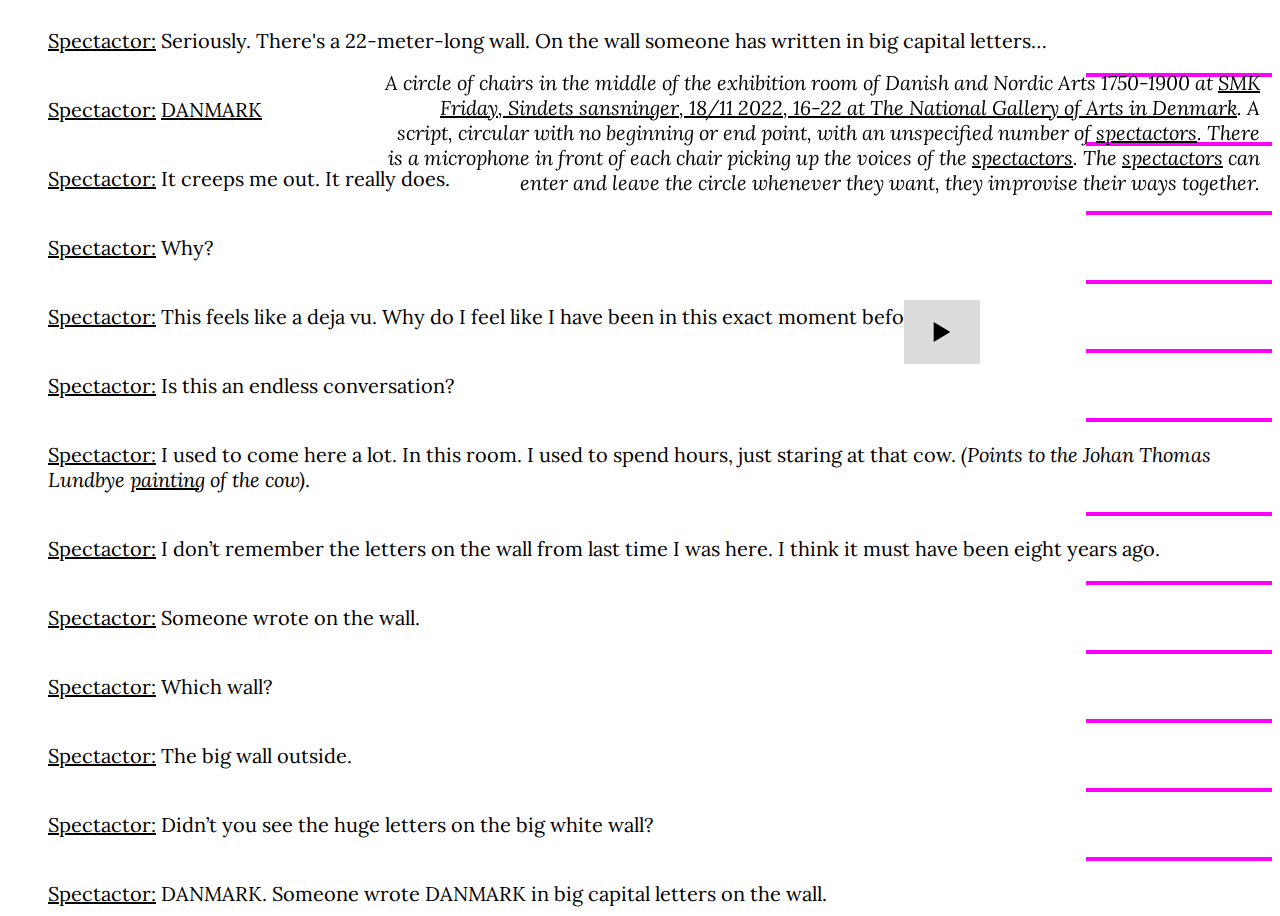
==== events/2022-11-18-sick-of-nationalism.html @ e53e39a7 "Update 2022-11-18-sick-of-nationalism.html" ====
<!DOCTYPE html>
<html>
   	<head> 
      	<title>theatrebuilding | Sick of Nationalism</title>
		
          <link rel="stylesheet" href="/event-style.css">
        <meta name="google" content="notranslate" />
		

		<style>
		@import url('https://fonts.googleapis.com/css2?family=Inknut+Antiqua&family=Lora&display=swap');
bread {
  min-height: 100vh;
  overflow: scroll;
  font-family: 'Lora', serif;
  font-size: 20px;
  

  }
		
		  /* unvisited link */
a:link {
  color: black;
}

/* visited link */
a:visited {
  color: black;
}

/* mouse over link */
a:hover {
  color: brown;
}

/* selected link */
a:active {
  color: black;
  
}
.vericaltext{
 			position:fixed; text-align: right; left: 30%; right:20px; top:50px; font-style: italic;
	}

				

			div.block {

   border: none;
 
  max-height: 100vh;
  overflow-y: auto;
}
div.block::-webkit-scrollbar {
    display: none;
}
ul {
  list-style-type: none;
}
			
#player-container #play-pause {
  cursor: pointer;
  text-indent: -999999px;
  height:40px;
  width: 40px;
  padding: 12px 18px;
  z-index: 2;
    background-image: url([data-uri]);
    background-repeat: no-repeat!important;
    background-position: center;
    background-size: 16px;
  background-repeat:no-repeat;
  background-position:center;
  background-size:20px;
  background-color: gainsboro;
}
.play {
  background-image: url([data-uri]);
}
.pause {
   background-image: url([data-uri])!important;
}
			
	</style>
		
		
   	</head>
	<body>
        <div id="wrapper" class="flex-center">
	
<div style="position:fixed; right:300px; top:300px">
	
<script>
var track = document.getElementById('track');

var controlBtn = document.getElementById('play-pause');

function playPause() {
    if (track.paused) {
        track.play();
        //controlBtn.textContent = "Pause";
        controlBtn.className = "pause";
    } else { 
        track.pause();
         //controlBtn.textContent = "Play";
        controlBtn.className = "play";
    }
}

controlBtn.addEventListener("click", playPause);
track.addEventListener("ended", function() {
  controlBtn.className = "play";
});

	</script>	


	
<audio id="track">
  <source src="https://naarduikkeerher.dk/sick-of-nationalism.mp3" type="audio/mpeg" />
</audio>

<div id="player-container">
  <div id="play-pause" class="play">Play</div>
</div>	


</div>
		
<p class="vericaltext">
		A circle of chairs in the middle of the exhibition room of Danish and Nordic Arts 1750-1900 at <a href="https://www.smk.dk/event/smk-fridays-sindets-sansninger/" target="_blank">SMK Friday, Sindets sansninger,  18/11 2022, 16-22 at The National Gallery of Arts in Denmark</a>. A script, circular with no beginning or end point, with an unspecified number of <a href="https://en.wiktionary.org/wiki/spect-actor" target="_blank">spectactors</a>. There is a microphone in front of each chair picking up the voices of the <a href="https://en.wiktionary.org/wiki/spect-actor" target="_blank">spectactors</a>. The <a href="https://en.wiktionary.org/wiki/spect-actor" target="_blank">spectactors</a> can enter and leave the circle whenever they want, they improvise their ways together.
		</p>

		<script>
		document.addEventListener( "DOMContentLoaded", function() {
  // it's a div, that holds your news
  // it holds ul with news in li elements
  var div = document.getElementById( "container" );
  div.addEventListener( "scroll", function() {
    var max_scroll = this.scrollHeight - this.clientHeight;
    var current_scroll = this.scrollTop;
    var bottom = 100;
    if ( current_scroll + bottom >= max_scroll ) {
      var ul = document.getElementsByTagName( "ul" )[ 0 ];
      var current = parseInt( ul.dataset.current, 10 );
      var li = document.getElementsByTagName( "li" )[ current ];
      var new_li = li.cloneNode( true );
      ul.appendChild( new_li );
      ul.dataset.current = current + 1;
    }
  } );
} );		
		</script>
		
<div class="block" id="container">
  <ul data-current="0">
	
         <li><p class="bread"> <a href=https://en.wiktionary.org/wiki/spect-actor target=”_blank”>Spectactor<span>&#58;</span></a> Seriously. There's a 22-meter-long wall. On the wall someone has written in big capital letters… <hr width="15%" size="4" align="right" color="fuchsia">
</p></li><li><p class=”bread”> <a href=https://en.wiktionary.org/wiki/spect-actor target=”_blank”>Spectactor<span>&#58;</span></a> <a href="https://open.smk.dk/artwork/image/KMS8813?q=danmark%20jens%20haaning&page=0">DANMARK</a> <hr width="15%" size="4" align="right" color="fuchsia">
</p></li><li><p class=”bread”> <a href=https://en.wiktionary.org/wiki/spect-actor target=”_blank”>Spectactor<span>&#58;</span></a> It creeps me out. It really does. <hr width="15%" size="4" align="right" color="fuchsia">
</p></li><li><p class=”bread”> <a href=https://en.wiktionary.org/wiki/spect-actor target=”_blank”>Spectactor<span>&#58;</span></a> Why? <hr width="15%" size="4" align="right" color="fuchsia">
</p></li><li><p class=”bread”> <a href=https://en.wiktionary.org/wiki/spect-actor target=”_blank”>Spectactor<span>&#58;</span></a> This feels like a deja vu. Why do I feel like I have been in this exact moment before? <hr width="15%" size="4" align="right" color="fuchsia">
</p></li><li><p class=”bread”> <a href=https://en.wiktionary.org/wiki/spect-actor target=”_blank”>Spectactor<span>&#58;</span></a> Is this an endless conversation? <hr width="15%" size="4" align="right" color="fuchsia">
</p></li><li><p class=”bread”> <a href=https://en.wiktionary.org/wiki/spect-actor target=”_blank”>Spectactor<span>&#58;</span></a> I used to come here a lot. In this room. I used to spend hours, just staring at that cow. <em>(Points to the Johan Thomas Lundbye <a href=https://open.smk.dk/artwork/image/KMS1644?q=et%20boelsted%20ved%20lodskov&page=0 target=”_blank”>painting</a> of the cow)</em>. <hr width="15%" size="4" align="right" color="fuchsia">
</p></li><li><p class=”bread”> <a href=https://en.wiktionary.org/wiki/spect-actor target=”_blank”>Spectactor<span>&#58;</span></a> I don’t remember the letters on the wall from last time I was here. I think it must have been eight years ago. <hr width="15%" size="4" align="right" color="fuchsia">
</p></li><li><p class=”bread”> <a href=https://en.wiktionary.org/wiki/spect-actor target=”_blank”>Spectactor<span>&#58;</span></a> Someone wrote on the wall. <hr width="15%" size="4" align="right" color="fuchsia">
</p></li><li><p class=”bread”> <a href=https://en.wiktionary.org/wiki/spect-actor target=”_blank”>Spectactor<span>&#58;</span></a> Which wall? <hr width="15%" size="4" align="right" color="fuchsia">
</p></li><li><p class=”bread”> <a href=https://en.wiktionary.org/wiki/spect-actor target=”_blank”>Spectactor<span>&#58;</span></a> The big wall outside. <hr width="15%" size="4" align="right" color="fuchsia">
</p></li><li><p class=”bread”> <a href=https://en.wiktionary.org/wiki/spect-actor target=”_blank”>Spectactor<span>&#58;</span></a> Didn’t you see the huge letters on the big white wall? <hr width="15%" size="4" align="right" color="fuchsia">
</p></li><li><p class=”bread”> <a href=https://en.wiktionary.org/wiki/spect-actor target=”_blank”>Spectactor<span>&#58;</span></a> DANMARK. Someone wrote DANMARK in big capital letters on the wall. <hr width="15%" size="4" align="right" color="fuchsia">
</p></li><li><p class=”bread”> <a href=https://en.wiktionary.org/wiki/spect-actor target=”_blank”>Spectactor<span>&#58;</span></a> Vandals. <hr width="15%" size="4" align="right" color="fuchsia">
</p></li><li><p class=”bread”> <a href=https://en.wiktionary.org/wiki/spect-actor target=”_blank”>Spectactor<span>&#58;</span></a> It makes me sick. <hr width="15%" size="4" align="right" color="fuchsia">
</p></li><li><p class=”bread”> <a href=https://en.wiktionary.org/wiki/spect-actor target=”_blank”>Spectactor<span>&#58;</span></a> What makes you sick? <hr width="15%" size="4" align="right" color="fuchsia">
</p></li><li><p class=”bread”> <a href=https://en.wiktionary.org/wiki/spect-actor target=”_blank”>Spectactor<span>&#58;</span></a> <em>(Points at a <a href=https://open.smk.dk/artwork/image/KMS5032?q=den%20danske%20landsoldat%20efter%20sejren&page=0 target=”_blank”>human sized plaster statue</a>)</em> I don’t remember that statue from last time I was here. <hr width="15%" size="4" align="right" color="fuchsia">
</p></li><li><p class=”bread”> <a href=https://en.wiktionary.org/wiki/spect-actor target=”_blank”>Spectactor<span>&#58;</span></a> It’s a soldier. But he has the face of the painter, Johan Thomas Lundbye. The person who painted that cow over there <em>(Points to the Johan Thomas Lundbye painting of the cow)</em>. <hr width="15%" size="4" align="right" color="fuchsia">
</p></li><li><p class=”bread”> <a href=https://en.wiktionary.org/wiki/spect-actor target=”_blank”>Spectactor<span>&#58;</span></a> Why does the soldier have the face of a painter? <hr width="15%" size="4" align="right" color="fuchsia">
</p></li><li><p class=”bread”> <a href=https://en.wiktionary.org/wiki/spect-actor target=”_blank”>Spectactor<span>&#58;</span></a> The painter died in the war. <hr width="15%" size="4" align="right" color="fuchsia">
</p></li><li><p class=”bread”> <a href=https://en.wiktionary.org/wiki/spect-actor target=”_blank”>Spectactor<span>&#58;</span></a> Always the artists. How sad. <hr width="15%" size="4" align="right" color="fuchsia">
</p></li><li><p class=”bread”> <a href=https://en.wiktionary.org/wiki/spect-actor target=”_blank”>Spectactor<span>&#58;</span></a> He looks haunted. <hr width="15%" size="4" align="right" color="fuchsia">
</p></li><li><p class=”bread”> <a href=https://en.wiktionary.org/wiki/spect-actor target=”_blank”>Spectactor<span>&#58;</span></a> Does it have anything to do with the hollowness, that you sense through his open mouth? <hr width="15%" size="4" align="right" color="fuchsia">
</p></li><li><p class=”bread”> <a href=https://en.wiktionary.org/wiki/spect-actor target=”_blank”>Spectactor<span>&#58;</span></a> Or the whiteness of the plaster? <hr width="15%" size="4" align="right" color="fuchsia">
</p></li><li><p class=”bread”> <a href=https://en.wiktionary.org/wiki/spect-actor target=”_blank”>Spectactor<span>&#58;</span></a> He volunteered to defend Denmark against Germany. <hr width="15%" size="4" align="right" color="fuchsia">
</p></li><li><p class=”bread”> <a href=https://en.wiktionary.org/wiki/spect-actor target=”_blank”>Spectactor<span>&#58;</span></a> He lived as a painter but died as a soldier. <hr width="15%" size="4" align="right" color="fuchsia">
</p></li><li><p class=”bread”> <a href=https://en.wiktionary.org/wiki/spect-actor target=”_blank”>Spectactor<span>&#58;</span></a> Oh, what a brave patriot he was. <hr width="15%" size="4" align="right" color="fuchsia">
</p></li><li><p class=”bread”> <a href=https://en.wiktionary.org/wiki/spect-actor target=”_blank”>Spectactor<span>&#58;</span></a> I just love these paintings in here so much. They have such a tenderness to them. <hr width="15%" size="4" align="right" color="lime">
</p></li><li><p class=”bread”> <a href=https://en.wiktionary.org/wiki/spect-actor target=”_blank”>Spectactor<span>&#58;</span></a> I feel so home in them. <hr width="15%" size="4" align="right" color="lime">
</p></li><li><p class=”bread”> <a href=https://en.wiktionary.org/wiki/spect-actor target=”_blank”>Spectactor<span>&#58;</span></a> I don’t. <hr width="15%" size="4" align="right" color="lime">
</p></li><li><p class=”bread”> <a href=https://en.wiktionary.org/wiki/spect-actor target=”_blank”>Spectactor<span>&#58;</span></a> What gaze am I adopting in here? <hr width="15%" size="4" align="right" color="lime">
</p></li><li><p class=”bread”> <a href=https://en.wiktionary.org/wiki/spect-actor target=”_blank”>Spectactor<span>&#58;</span></a> When humans die, our jaw tend to drop. It's because the body is trying to conserve energy. <hr width="15%" size="4" align="right" color="lime">
</p></li><li><p class=”bread”> <a href=https://en.wiktionary.org/wiki/spect-actor target=”_blank”>Spectactor<span>&#58;</span></a> That's not true. It's most likely because of lack of brain activity. It means vital functions have shut down. <hr width="15%" size="4" align="right" color="lime">
</p></li><li><p class=”bread”> <a href=https://en.wiktionary.org/wiki/spect-actor target=”_blank”>Spectactor<span>&#58;</span></a> I’m sorry, but this conversation makes me a little bit anxious. <hr width="15%" size="4" align="right" color="lime">
</p></li><li><p class=”bread”> <a href=https://en.wiktionary.org/wiki/spect-actor target=”_blank”>Spectactor<span>&#58;</span></a> Do you suffer from anxiety? <hr width="15%" size="4" align="right" color="lime">
</p></li><li><p class=”bread”> <a href=https://en.wiktionary.org/wiki/spect-actor target=”_blank”>Spectactor<span>&#58;</span></a> <em>(Points at the soldier)</em> Why is he holding a branch over his head? <hr width="15%" size="4" align="right" color="lime">
</p></li><li><p class=”bread”> <a href=https://en.wiktionary.org/wiki/spect-actor target=”_blank”>Spectactor<span>&#58;</span></a> Olives? Does he hold peace above his bodily existence? <hr width="15%" size="4" align="right" color="lime">
</p></li><li><p class=”bread”> <a href=https://en.wiktionary.org/wiki/spect-actor target=”_blank”>Spectactor<span>&#58;</span></a> Those are beech leaves. A symbol of his love for the Danish landscapes. <hr width="15%" size="4" align="right" color="lime">
</p></li><li><p class=”bread”> <a href=https://en.wiktionary.org/wiki/spect-actor target=”_blank”>Spectactor<span>&#58;</span></a> Why do I feel like we are just repeating the same conversation over and over? <hr width="15%" size="4" align="right" color="lime">
</p></li><li><p class=”bread”> <a href=https://en.wiktionary.org/wiki/spect-actor target=”_blank”>Spectactor<span>&#58;</span></a> A circular dramaturgy. <hr width="15%" size="4" align="right" color="lime"> 
</p></li><li><p class=”bread”> <a href=https://en.wiktionary.org/wiki/spect-actor target=”_blank”>Spectactor<span>&#58;</span></a> No catharsis. <hr width="15%" size="4" align="right" color="lime">
</p></li><li><p class=”bread”> <a href=https://en.wiktionary.org/wiki/spect-actor target=”_blank”>Spectactor<span>&#58;</span></a> What is catharsis? <hr width="15%" size="4" align="right" color="lime">
</p></li><li><p class=”bread”> <a href=https://en.wiktionary.org/wiki/spect-actor target=”_blank”>Spectactor<span>&#58;</span></a> The theatrical relief of a conflict. <hr width="15%" size="4" align="right" color="lime">
</p></li><li><p class=”bread”> <a href=https://en.wiktionary.org/wiki/spect-actor target=”_blank”>Spectactor<span>&#58;</span></a> I suffer from patriotism. <hr width="15%" size="4" align="right" color="lime">
</p></li><li><p class=”bread”> <a href=https://en.wiktionary.org/wiki/spect-actor target=”_blank”>Spectactor<span>&#58;</span></a> I benefit from patriotism. <hr width="15%" size="4" align="right" color="lime">
</p></li><li><p class=”bread”> <a href=https://en.wiktionary.org/wiki/spect-actor target=”_blank”>Spectactor<span>&#58;</span></a> In what ways? <hr width="15%" size="4" align="right" color="lime">
</p></li><li><p class=”bread”> <a href=https://en.wiktionary.org/wiki/spect-actor target=”_blank”>Spectactor<span>&#58;</span></a> Why do I feel like a character in a story we have all heard before? <hr width="15%" size="4" align="right" color="lime">
</p></li><li><p class=”bread”> <a href=https://en.wiktionary.org/wiki/spect-actor target=”_blank”>Spectactor<span>&#58;</span></a> Who wrote this story? <hr width="15%" size="4" align="right" color="lime">
</p></li><li><p class=”bread”> <a href=https://en.wiktionary.org/wiki/spect-actor target=”_blank”>Spectactor<span>&#58;</span></a> Who wrote that thing on the wall outside? Who wrote DANMARK? <em>(Looks around at the others.)</em> Was it any of you? <hr width="15%" size="4" align="right" color="lime">
</p></li><li><p class=”bread”> <a href=https://en.wiktionary.org/wiki/spect-actor target=”_blank”>Spectactor<span>&#58;</span></a> Sick of patriotism. <hr width="15%" size="4" align="right" color="lime">
</p></li><li><p class=”bread”> <a href=https://en.wiktionary.org/wiki/spect-actor target=”_blank”>Spectactor<span>&#58;</span></a> Sick of nationalism. <hr width="15%" size="4" align="right" color="lime">
</p></li><li><p class=”bread”> <a href=https://en.wiktionary.org/wiki/spect-actor target=”_blank”>Spectactor<span>&#58;</span></a> <em>(Looks at the soldier with the face of Johan Thomas Lundbye)</em>. Why did he choose weapons over painting? <hr width="15%" size="4" align="right" color="lime">
</p></li><li><p class=”bread”> <a href=https://en.wiktionary.org/wiki/spect-actor target=”_blank”>Spectactor<span>&#58;</span></a> I guess he felt he had to do something. <hr width="15%" size="4" align="right" color="lime">
</p></li><li><p class=”bread”> <a href=https://en.wiktionary.org/wiki/spect-actor target=”_blank”>Spectactor<span>&#58;</span></a> Something real. <hr width="15%" size="4" align="right" color="lime">
</p></li><li><p class=”bread”> <a href=https://en.wiktionary.org/wiki/spect-actor target=”_blank”>Spectactor<span>&#58;</span></a> Denmark was very dear to him. You can see that clearly in his paintings. Look with what tenderness he painted his dear landscape. <em>(Points to the Johan Thomas Lundbye <a href=https://open.smk.dk/artwork/image/KMS1644?q=et%20boelsted%20ved%20lodskov&page=0 target=”_blank”>painting</a> of the cow)</em>.  <hr width="15%" size="4" align="right" color="lime">
</p></li><li><p class=”bread”> <a href=https://en.wiktionary.org/wiki/spect-actor target=”_blank”>Spectactor<span>&#58;</span></a> It's not "his" landscape. The landscape doesn't belong to anyone. <hr width="15%" size="4" align="right" color="lime">
</p></li><li><p class=”bread”> <a href=https://en.wiktionary.org/wiki/spect-actor target=”_blank”>Spectactor<span>&#58;</span></a> The cow looks kind of depressed if you ask me. <hr width="15%" size="4" align="right" color="orange">
</p></li><li><p class=”bread”> <a href=https://en.wiktionary.org/wiki/spect-actor target=”_blank”>Spectactor<span>&#58;</span></a> The cow looks tokenized. <hr width="15%" size="4" align="right" color="orange">
</p></li><li><p class=”bread”> <a href=https://en.wiktionary.org/wiki/spect-actor target=”_blank”>Spectactor<span>&#58;</span></a> Don’t you think you’re projecting a bit? <hr width="15%" size="4" align="right" color="orange">
</p></li><li><p class=”bread”> <a href=https://en.wiktionary.org/wiki/spect-actor target=”_blank”>Spectactor<span>&#58;</span></a> I'm sure the cow wouldn't have agreed to become the front person of a nationalistic agenda if it had been able to speak for itself. <hr width="15%" size="4" align="right" color="orange">
</p></li><li><p class=”bread”> <a href=https://en.wiktionary.org/wiki/spect-actor target=”_blank”>Spectactor<span>&#58;</span></a> I'm sure the cow loved Denmark as much as Johan Thomas Lundbye did. <hr width="15%" size="4" align="right" color="orange">
</p></li><li><p class=”bread”> <a href=https://en.wiktionary.org/wiki/spect-actor target=”_blank”>Spectactor<span>&#58;</span></a> But the cow wasn't able to speak for itself. <hr width="15%" size="4" align="right" color="orange"> 
</p></li><li><p class=”bread”> <a href=https://en.wiktionary.org/wiki/spect-actor target=”_blank”>Spectactor<span>&#58;</span></a> The painter did a great job speaking on its behalf. <hr width="15%" size="4" align="right" color="orange">
</p></li><li><p class=”bread”> <a href=https://en.wiktionary.org/wiki/spect-actor target=”_blank”>Spectactor<span>&#58;</span></a> The cow was lucky to live its life in Denmark. <hr width="15%" size="4" align="right" color="orange">
</p></li><li><p class=”bread”> <a href=https://en.wiktionary.org/wiki/spect-actor target=”_blank”>Spectactor<span>&#58;</span></a> In the Danish countryside. <hr width="15%" size="4" align="right" color="orange">
</p></li><li><p class=”bread”> <a href=https://en.wiktionary.org/wiki/spect-actor target=”_blank”>Spectactor<span>&#58;</span></a> At a Danish farm. <hr width="15%" size="4" align="right" color="orange">
</p></li><li><p class=”bread”> <a href=https://en.wiktionary.org/wiki/spect-actor target=”_blank”>Spectactor<span>&#58;</span></a> The cow looks so sad. <hr width="15%" size="4" align="right" color="orange">
</p></li><li><p class=”bread”> <a href=https://en.wiktionary.org/wiki/spect-actor target=”_blank”>Spectactor<span>&#58;</span></a> Maybe the farmer just took its newborn calve away. <hr width="15%" size="4" align="right" color="orange">
</p></li><li><p class=”bread”> <a href=https://en.wiktionary.org/wiki/spect-actor target=”_blank”>Spectactor<span>&#58;</span></a> And it’s already pregnant again. <hr width="15%" size="4" align="right" color="orange">
</p></li><li><p class=”bread”> <a href=https://en.wiktionary.org/wiki/spect-actor target=”_blank”>Spectactor<span>&#58;</span></a> By insemination. <hr width="15%" size="4" align="right" color="orange">
</p></li><li><p class=”bread”> <a href=https://en.wiktionary.org/wiki/spect-actor target=”_blank”>Spectactor<span>&#58;</span></a> Against its will. <hr width="15%" size="4" align="right" color="orange">
</p></li><li><p class=”bread”> <a href=https://en.wiktionary.org/wiki/spect-actor target=”_blank”>Spectactor<span>&#58;</span></a> Sick of pesticides. Sick of monoculture. <hr width="15%" size="4" align="right" color="orange">
</p></li><li><p class=”bread”> <a href=https://en.wiktionary.org/wiki/spect-actor target=”_blank”>Spectactor<span>&#58;</span></a> This is perverted. Leave the cow alone. Stop talking about its will. <hr width="15%" size="4" align="right" color="orange">
</p></li><li><p class=”bread”> <a href=https://en.wiktionary.org/wiki/spect-actor target=”_blank”>Spectactor<span>&#58;</span></a> The cow is enjoying a day in the sun. <hr width="15%" size="4" align="right" color="orange">
</p></li><li><p class=”bread”> <a href=https://en.wiktionary.org/wiki/spect-actor target=”_blank”>Spectactor<span>&#58;</span></a> The Danish sun. <hr width="15%" size="4" align="right" color="orange">
</p></li><li><p class=”bread”> <a href=https://en.wiktionary.org/wiki/spect-actor target=”_blank”>Spectactor<span>&#58;</span></a> There’s a fence around the cow. <hr width="15%" size="4" align="right" color="orange">
</p></li><li><p class=”bread”> <a href=https://en.wiktionary.org/wiki/spect-actor target=”_blank”>Spectactor<span>&#58;</span></a> The fence is covered in plated gold. But it’s still a fence. <hr width="15%" size="4" align="right" color="orange">
</p></li><li><p class=”bread”> <a href=https://en.wiktionary.org/wiki/spect-actor target=”_blank”>Spectactor<span>&#58;</span></a> A happy Danish cow. <hr width="15%" size="4" align="right" color="orange">
</p></li><li><p class=”bread”> <a href=https://en.wiktionary.org/wiki/spect-actor target=”_blank”>Spectactor<span>&#58;</span></a> Are we watching the cow through the fence? <hr width="15%" size="4" align="right" color="orange">
</p></li><li><p class=”bread”> <a href=https://en.wiktionary.org/wiki/spect-actor target=”_blank”>Spectactor<span>&#58;</span></a> Stuck in the gaze of a patriot. <hr width="15%" size="4" align="right" color="orange">
</p></li><li><p class=”bread”> <a href=https://en.wiktionary.org/wiki/spect-actor target=”_blank”>Spectactor<span>&#58;</span></a> Release it. <hr width="15%" size="4" align="right" color="orange">
</p></li><li><p class=”bread”> <a href=https://en.wiktionary.org/wiki/spect-actor target=”_blank”>Spectactor<span>&#58;</span></a> From where did they get the gold? <hr width="15%" size="4" align="right" color="orange">
</p></li><li><p class=”bread”> <a href=https://en.wiktionary.org/wiki/spect-actor target=”_blank”>Spectactor<span>&#58;</span></a> Sick of colonialism. <hr width="15%" size="4" align="right" color="orange">
</p></li><li><p class=”bread”> <a href=https://en.wiktionary.org/wiki/spect-actor target=”_blank”>Spectactor<span>&#58;</span></a> What a lucky cow. I think it looks very content. <hr width="15%" size="4" align="right" color="orange">
</p></li><li><p class=”bread”> <a href=https://en.wiktionary.org/wiki/spect-actor target=”_blank”>Spectactor<span>&#58;</span></a> It looks depressed to me. <hr width="15%" size="4" align="right" color="orange">
</p></li><li><p class=”bread”> <a href=https://en.wiktionary.org/wiki/spect-actor target=”_blank”>Spectactor<span>&#58;</span></a> If the cow is depressed, it probably has good reasons. <hr width="15%" size="4" align="right" color="orange">
</p></li><li><p class=”bread”> <a href=https://en.wiktionary.org/wiki/spect-actor target=”_blank”>Spectactor<span>&#58;</span></a> Everyone in here who is not depressed, raise your hand. <hr width="15%" size="4" align="right" color="orange">
</p></li><li><p class=”bread”> <em>Everyone in the room who is not depressed raises their hand. It's okay, we're all depressed. With good reason <3</em></p></li> <hr width="15%" size="4" align="right" color="blue">
</p></li><li><p class=”bread”> <a href=https://en.wiktionary.org/wiki/spect-actor target=”_blank”>Spectactor<span>&#58;</span></a> All I know is that it creeps me out that just outside of this room, someone decided to write DANMARK in big capital letters on an 22-meter-long wall. <hr width="15%" size="4" align="right" color="blue">
</p></li><li><p class=”bread”> <a href=https://en.wiktionary.org/wiki/spect-actor target=”_blank”>Spectactor<span>&#58;</span></a> Who loves Denmark so much that they would do that? <hr width="15%" size="4" align="right" color="blue">
</p></li><li><p class=”bread”> <a href=https://en.wiktionary.org/wiki/spect-actor target=”_blank”>Spectactor<span>&#58;</span></a> Someone who would benefit from doing so. <hr width="15%" size="4" align="right" color="blue">
</p></li><li><p class=”bread”> <a href=https://en.wiktionary.org/wiki/spect-actor target=”_blank”>Spectactor<span>&#58;</span></a> I’m sorry, but you sound a bit paranoid. Are you sure it said DANMARK? And not for instance MAN-ART? <hr width="15%" size="4" align="right" color="blue">
</p></li><li><p class=”bread”> <a href=https://en.wiktionary.org/wiki/spect-actor target=”_blank”>Spectactor<span>&#58;</span></a> Sick of patriarchy. <hr width="15%" size="4" align="right" color="blue">
</p></li><li><p class=”bread”> <a href=https://en.wiktionary.org/wiki/spect-actor target=”_blank”>Spectactor<span>&#58;</span></a> I think it would have been very weird for anyone to write DANMARK like that. I mean, of course we’re in The National Gallery of Arts in Denmark, but I don’t think the gallery itself would write DANMARK in big letters like that. I mean, they can’t be that proud to be Danish that they would write it like that. <hr width="15%" size="4" align="right" color="blue"> 
</p></li><li><p class=”bread”> <a href=https://en.wiktionary.org/wiki/spect-actor target=”_blank”>Spectactor<span>&#58;</span></a> Wow. Did any of you think it was someone from the gallery that wrote it? <hr width="15%" size="4" align="right" color="blue">
</p></li><li><p class=”bread”> <a href=https://en.wiktionary.org/wiki/spect-actor target=”_blank”>Spectactor<span>&#58;</span></a> It is obviously not someone from the gallery who wrote it! <hr width="15%" size="4" align="right" color="blue">
</p></li><li><p class=”bread”> <a href=https://en.wiktionary.org/wiki/spect-actor target=”_blank”>Spectactor<span>&#58;</span></a> But how could anyone get away with writing such a statement on a public wall in here? Don't they have security cameras like everywhere? <hr width="15%" size="4" align="right" color="blue">
</p></li><li><p class=”bread”> <a href=https://en.wiktionary.org/wiki/spect-actor target=”_blank”>Spectactor<span>&#58;</span></a> You would think so. <hr width="15%" size="4" align="right" color="blue">
</p></li><li><p class=”bread”> <a href=https://en.wiktionary.org/wiki/spect-actor target=”_blank”>Spectactor<span>&#58;</span></a> And with the rise of nationalism in so many parts of the world... <hr width="15%" size="4" align="right" color="blue">
</p></li><li><p class=”bread”> <a href=https://en.wiktionary.org/wiki/spect-actor target=”_blank”>Spectactor<span>&#58;</span></a> Sick of double standards. <hr width="15%" size="4" align="right" color="blue">
</p></li><li><p class=”bread”> <a href=https://en.wiktionary.org/wiki/spect-actor target=”_blank”>Spectactor<span>&#58;</span></a> This is exactly the type of vandalism they should be keeping an eye out for. <hr width="15%" size="4" align="right" color="blue">
</p></li><li><p class=”bread”> <a href=https://en.wiktionary.org/wiki/spect-actor target=”_blank”>Spectactor<span>&#58;</span></a> I haven’t noticed any big letters on any wall. I have no idea what wall you keep referring to. Honestly, I think you're being paranoid. <hr width="15%" size="4" align="right" color="blue">
</p></li><li><p class=”bread”> <a href=https://en.wiktionary.org/wiki/spect-actor target=”_blank”>Spectactor<span>&#58;</span></a> I’m pretty sure it said DANMARK on the wall. In HUGE letters. <hr width="15%" size="4" align="right" color="blue">
</p></li><li><p class=”bread”> <a href=https://en.wiktionary.org/wiki/spect-actor target=”_blank”>Spectactor<span>&#58;</span></a> So maybe some hooligans broke in and sprayed the wall. I'm sure the gallery will take care of it as soon as they can. <hr width="15%" size="4" align="right" color="blue">
</p></li><li><p class=”bread”> <a href=https://en.wiktionary.org/wiki/spect-actor target=”_blank”>Spectactor<span>&#58;</span></a> They are most probably low on staff. All humanistic institutions suffer from cut downs these days. <hr width="15%" size="4" align="right" color="blue">
</p></li><li><p class=”bread”> <a href=https://en.wiktionary.org/wiki/spect-actor target=”_blank”>Spectactor<span>&#58;</span></a> The letters were not sprayed on. They were very neatly and precisely placed on the wall. And they are huge! I tell you. Huge! <hr width="15%" size="4" align="right" color="blue">
</p></li><li><p class=”bread”> <a href=https://en.wiktionary.org/wiki/spect-actor target=”_blank”>Spectactor<span>&#58;</span></a> Bigger than me? <hr width="15%" size="4" align="right" color="blue">
</p></li><li><p class=”bread”> <a href=https://en.wiktionary.org/wiki/spect-actor target=”_blank”>Spectactor<span>&#58;</span></a> Bigger than all of us together? <hr width="15%" size="4" align="right" color="blue">
</p></li><li><p class=”bread”> <a href=https://en.wiktionary.org/wiki/spect-actor target=”_blank”>Spectactor<span>&#58;</span></a> Sick of nationalistic, white, male propaganda. <hr width="15%" size="4" align="right" color="blue">
</p></li><li><p class=”bread”> <a href=https://en.wiktionary.org/wiki/spect-actor target=”_blank”>Spectactor<span>&#58;</span></a> Where did you see this assumed vandalism? Exactly? <hr width="15%" size="4" align="right" color="blue">
</p></li><li><p class=”bread”> <a href=https://en.wiktionary.org/wiki/spect-actor target=”_blank”>Spectactor<span>&#58;</span></a> Nowhere, it's simply in my head. <hr width="15%" size="4" align="right" color="blue">
</p></li><li><p class=”bread”> <a href=https://en.wiktionary.org/wiki/spect-actor target=”_blank”>Spectactor<span>&#58;</span></a> DANMARK is in your head? <hr width="15%" size="4" align="right" color="cyan">
</p></li><li><p class=”bread”> <a href=https://en.wiktionary.org/wiki/spect-actor target=”_blank”>Spectactor<span>&#58;</span></a> It's in my head and it makes me sick. <hr width="15%" size="4" align="right" color="cyan">
</p></li><li><p class=”bread”> <a href=https://en.wiktionary.org/wiki/spect-actor target=”_blank”>Spectactor<span>&#58;</span></a> <em>(Points to the Johan Thomas Lundbye <a href=https://open.smk.dk/artwork/image/KMS1644?q=et%20boelsted%20ved%20lodskov&page=0 target=”_blank”>painting</a>)</em> That cow is not real. <hr width="15%" size="4" align="right" color="cyan">
</p></li><li><p class=”bread”> <a href=https://en.wiktionary.org/wiki/spect-actor target=”_blank”>Spectactor<span>&#58;</span></a> Now I'm confused. What are we talking about? <hr width="15%" size="4" align="right" color="cyan">
</p></li><li><p class=”bread”> <a href=https://en.wiktionary.org/wiki/spect-actor target=”_blank”>Spectactor<span>&#58;</span></a> <em>(Points at the soldier.)</em> I don't recall seeing that soldier before? <hr width="15%" size="4" align="right" color="cyan">
</p></li><li><p class=”bread”> <a href=https://en.wiktionary.org/wiki/spect-actor target=”_blank”>Spectactor<span>&#58;</span></a> What soldier? <hr width="15%" size="4" align="right" color="cyan">
</p></li><li><p class=”bread”> <a href=https://en.wiktionary.org/wiki/spect-actor target=”_blank”>Spectactor<span>&#58;</span></a> The soldier in my head. <hr width="15%" size="4" align="right" color="cyan">
</p></li><li><p class=”bread”> <a href=https://en.wiktionary.org/wiki/spect-actor target=”_blank”>Spectactor<span>&#58;</span></a> The soldier is real. <hr width="15%" size="4" align="right" color="cyan">
</p></li><li><p class=”bread”> <a href=https://en.wiktionary.org/wiki/spect-actor target=”_blank”>Spectactor<span>&#58;</span></a> So are the letters on the wall. <hr width="15%" size="4" align="right" color="cyan">
</p></li><li><p class=”bread”> <a href=https://en.wiktionary.org/wiki/spect-actor target=”_blank”>Spectactor<span>&#58;</span></a> What wall? <hr width="15%" size="4" align="right" color="cyan">
</p></li><li><p class=”bread”> <a href=https://en.wiktionary.org/wiki/spect-actor target=”_blank”>Spectactor<span>&#58;</span></a> Sick of borders. <hr width="15%" size="4" align="right" color="cyan">
</p></li><li><p class=”bread”> <a href=https://en.wiktionary.org/wiki/spect-actor target=”_blank”>Spectactor<span>&#58;</span></a> The borders are not real. <hr width="15%" size="4" align="right" color="cyan">
</p></li><li><p class=”bread”> <a href=https://en.wiktionary.org/wiki/spect-actor target=”_blank”>Spectactor<span>&#58;</span></a> The passports are not real. <hr width="15%" size="4" align="right" color="cyan">
</p></li><li><p class=”bread”> <a href=https://en.wiktionary.org/wiki/spect-actor target=”_blank”>Spectactor<span>&#58;</span></a> Johan Thomas Lundbye was very proud to be Danish, of course we should honor him at The National Gallery of Arts in Denmark with a beautiful white plaster statue. I mean, he was both a painter of national landscape and a warrior of national territory and some might say that these two sides of the same man melted perfectly together in his death. <hr width="15%" size="4" align="right" color="cyan">
</p></li><li><p class=”bread”> <a href=https://en.wiktionary.org/wiki/spect-actor target=”_blank”>Spectactor<span>&#58;</span></a> In one hand I hold the beech branch, symbolizing my love for the Danish landscape, in the other, I hold the weapon with which I will kill for my right to call it mine. <hr width="15%" size="4" align="right" color="cyan">
</p></li><li><p class=”bread”> <a href=https://en.wiktionary.org/wiki/spect-actor target=”_blank”>Spectactor<span>&#58;</span></a> Now you're creeping me out. <hr width="15%" size="4" align="right" color="cyan">
</p></li><li><p class=”bread”> <a href=https://en.wiktionary.org/wiki/spect-actor target=”_blank”>Spectactor<span>&#58;</span></a> It was in the script. <hr width="15%" size="4" align="right" color="cyan">
</p></li><li><p class=”bread”> <a href=https://en.wiktionary.org/wiki/spect-actor target=”_blank”>Spectactor<span>&#58;</span></a> Just because it's scripted, doesn't make it harmless. You're not a hollow body without will. You can decide what words to take in your mouth and what to skip. <hr width="15%" size="4" align="right" color="cyan">
</p></li><li><p class=”bread”> <a href=https://en.wiktionary.org/wiki/spect-actor target=”_blank”>Spectactor<span>&#58;</span></a> We're all responsible for the wellbeing of each other here. <hr width="15%" size="4" align="right" color="cyan">
</p></li><li><p class=”bread”> <a href=https://en.wiktionary.org/wiki/spect-actor target=”_blank”>Spectactor<span>&#58;</span></a> I'm only responsible for the wellbeing of some of you. <hr width="15%" size="4" align="right" color="cyan">
</p></li><li><p class=”bread”> <a href=https://en.wiktionary.org/wiki/spect-actor target=”_blank”>Spectactor<span>&#58;</span></a> What about those outside of this room? Those that may be listening to the echoes of our voices. <hr width="15%" size="4" align="right" color="cyan">
</p></li><li><p class=”bread”> <a href=https://en.wiktionary.org/wiki/spect-actor target=”_blank”>Spectactor<span>&#58;</span></a> I care about you. Even though I can't see you. <hr width="15%" size="4" align="right" color="cyan">
</p></li><li><p class=”bread”> <a href=https://en.wiktionary.org/wiki/spect-actor target=”_blank”>Spectactor<span>&#58;</span></a> I care about you. Even though I can't hear you. <hr width="15%" size="4" align="right" color="cyan">
</p></li><li><p class=”bread”> <a href=https://en.wiktionary.org/wiki/spect-actor target=”_blank”>Spectactor<span>&#58;</span></a> I care about you. Even though I can't see you. <hr width="15%" size="4" align="right" color="cyan">
</p></li><li><p class=”bread”> <a href=https://en.wiktionary.org/wiki/spect-actor target=”_blank”>Spectactor<span>&#58;</span></a> I care about you. Even though I can't hear you. <hr width="15%" size="4" align="right" color="cyan">
</p></li><li><p class=”bread”> <a href=https://en.wiktionary.org/wiki/spect-actor target=”_blank”>Spectactor<span>&#58;</span></a> Your voice is real. <hr width="15%" size="4" align="right" color="cyan">	
</p></li><li><p class=”bread”> <a href=https://en.wiktionary.org/wiki/spect-actor target=”_blank”>Spectactor<span>&#58;</span></a> My voice is real. <hr width="15%" size="4" align="right" color="cyan">
</p></li><li><p class=”bread”> <a href=https://en.wiktionary.org/wiki/spect-actor target=”_blank”>Spectactor<span>&#58;</span></a> Your voice is real. <hr width="15%" size="4" align="right" color="red">
</p></li><li><p class=”bread”> <a href=https://en.wiktionary.org/wiki/spect-actor target=”_blank”>Spectactor<span>&#58;</span></a> My voice is real. <hr width="15%" size="4" align="right" color="red">
</p></li><li><p class=”bread”> <a href=https://en.wiktionary.org/wiki/spect-actor target=”_blank”>Spectactor<span>&#58;</span></a> Your voice is real. <hr width="15%" size="4" align="right" color="red">
</p></li><li><p class=”bread”> <a href=https://en.wiktionary.org/wiki/spect-actor target=”_blank”>Spectactor<span>&#58;</span></a> Is my voice real? <hr width="15%" size="4" align="right" color="red">
</p></li><li><p class=”bread”> <a href=https://en.wiktionary.org/wiki/spect-actor target=”_blank”>Spectactor<span>&#58;</span></a> Is your voice real? <hr width="15%" size="4" align="right" color="red">
</p></li><li><p class=”bread”> <a href=https://en.wiktionary.org/wiki/spect-actor target=”_blank”>Spectactor<span>&#58;</span></a> Does my voice begin in my body and end in yours? <hr width="15%" size="4" align="right" color="red">
</p></li><li><p class=”bread”> <a href=https://en.wiktionary.org/wiki/spect-actor target=”_blank”>Spectactor<span>&#58;</span></a> Does your voice begin in your body and end in mine? <hr width="15%" size="4" align="right" color="red">
</p></li><li><p class=”bread”> <a href=https://en.wiktionary.org/wiki/spect-actor target=”_blank”>Spectactor<span>&#58;</span></a> Does my voice begin in my body and end in yours? <hr width="15%" size="4" align="right" color="red">
</p></li><li><p class=”bread”> <a href=https://en.wiktionary.org/wiki/spect-actor target=”_blank”>Spectactor<span>&#58;</span></a> Does your voice begin in your body and end in mine? <hr width="15%" size="4" align="right" color="red">
</p></li><li><p class=”bread”> <a href=https://en.wiktionary.org/wiki/spect-actor target=”_blank”>Spectactor<span>&#58;</span></a> Or do my voice end in my body and begin in yours? <hr width="15%" size="4" align="right" color="red">
</p></li><li><p class=”bread”> <a href=https://en.wiktionary.org/wiki/spect-actor target=”_blank”>Spectactor<span>&#58;</span></a> Do your voice end in your body and begin in mine? <hr width="15%" size="4" align="right" color="red">
</p></li><li><p class=”bread”> <a href=https://en.wiktionary.org/wiki/spect-actor target=”_blank”>Spectactor<span>&#58;</span></a> Does my voice begin in your body? <hr width="15%" size="4" align="right" color="red">
</p></li><li><p class=”bread”> <a href=https://en.wiktionary.org/wiki/spect-actor target=”_blank”>Spectactor<span>&#58;</span></a> Does your voice begin in my body? <hr width="15%" size="4" align="right" color="red">
</p></li><li><p class=”bread”> <a href=https://en.wiktionary.org/wiki/spect-actor target=”_blank”>Spectactor<span>&#58;</span></a> Do I begin in you? <hr width="15%" size="4" align="right" color="red">
</p></li><li><p class=”bread”> <a href=https://en.wiktionary.org/wiki/spect-actor target=”_blank”>Spectactor<span>&#58;</span></a> Do you begin in me? <hr width="15%" size="4" align="right" color="red">
</p></li><li><p class=”bread”> <a href=https://en.wiktionary.org/wiki/spect-actor target=”_blank”>Spectactor<span>&#58;</span></a> Do I begin in you? <hr width="15%" size="4" align="right" color="red">
</p></li><li><p class=”bread”> <a href=https://en.wiktionary.org/wiki/spect-actor target=”_blank”>Spectactor<span>&#58;</span></a> Do you begin in me? <hr width="15%" size="4" align="right" color="red">
</p></li><li><p class=”bread”> <a href=https://en.wiktionary.org/wiki/spect-actor target=”_blank”>Spectactor<span>&#58;</span></a> Do I begin in you? <hr width="15%" size="4" align="right" color="red">
</p></li><li><p class=”bread”> <a href=https://en.wiktionary.org/wiki/spect-actor target=”_blank”>Spectactor<span>&#58;</span></a> Do you begin in me? <hr width="15%" size="4" align="right" color="red">
</p></li><li><p class=”bread”> <em>Each of the <a href=https://en.wiktionary.org/wiki/spect-actor target=”_blank”>spectactors</a> takes a deep breath in and begins to hum. They hum for as long or as short as they want, in any tone they want, as high or as low as they want. A delta of voices.</em></p></li> <hr width="15%" size="4" align="right" color="red">
</p></li><li><p class=”bread”> <a href=https://en.wiktionary.org/wiki/spect-actor target=”_blank”>Spectactor<span>&#58;</span></a> <em>(Points to the white <a href=https://open.smk.dk/artwork/image/KMS5032?q=den%20danske%20landsoldat%20efter%20sejren&page=0 target=”_blank”>human sized plaster statue</a>.)</em> I think he could have benefitted from some care. <hr width="15%" size="4" align="right" color="red">
</p></li><li><p class=”bread”> <a href=https://en.wiktionary.org/wiki/spect-actor target=”_blank”>Spectactor<span>&#58;</span></a> Times were different. <hr width="15%" size="4" align="right" color="red">
</p></li><li><p class=”bread”> <a href=https://en.wiktionary.org/wiki/spect-actor target=”_blank”>Spectactor<span>&#58;</span></a> He was sick. He was obviously a sick man. <hr width="15%" size="4" align="right" color="red">
</p></li><li><p class=”bread”> <a href=https://en.wiktionary.org/wiki/spect-actor target=”_blank”>Spectactor<span>&#58;</span></a> He was a genius. An artist without comparison. <hr width="15%" size="4" align="right" color="red">
</p></li><li><p class=”bread”> <a href=https://en.wiktionary.org/wiki/spect-actor target=”_blank”>Spectactor<span>&#58;</span></a> He was a true patriot! And the gallery does right by honoring his death like this. After all this is the National Gallery of DANMARK. <hr width="15%" size="4" align="right" color="red">
</p></li><li><p class=”bread”> <a href=https://en.wiktionary.org/wiki/spect-actor target=”_blank”>Spectactor<span>&#58;</span></a> In one hand I hold the beech branch, symbolizing my love for the Danish landscape, in the other, I hold the weapon with which I will kill for my right to call it mine. <hr width="15%" size="4" align="right" color="red">
</p></li><li><p class=”bread”> <a href=https://en.wiktionary.org/wiki/spect-actor target=”_blank”>Spectactor<span>&#58;</span></a> How do you break a circular narrative? I feel like we’re stuck in a loop. <hr width="15%" size="4" align="right" color="red">
</p></li><li><p class=”bread”> <a href=https://en.wiktionary.org/wiki/spect-actor target=”_blank”>Spectactor<span>&#58;</span></a> The cow, the painter, and the soldier. <hr width="15%" size="4" align="right" color="red">
</p></li><li><p class=”bread”> <a href=https://en.wiktionary.org/wiki/spect-actor target=”_blank”>Spectactor<span>&#58;</span></a> And the ghosts. <hr width="15%" size="4" align="right" color="red">
</p></li><li><p class=”bread”> <a href=https://en.wiktionary.org/wiki/spect-actor target=”_blank”>Spectactor<span>&#58;</span></a> Am I the only one who feels like there isn't really so much oxygen in here? <hr width="15%" size="4" align="right" color="black">
</p></li><li><p class=”bread”> <a href=https://en.wiktionary.org/wiki/spect-actor target=”_blank”>Spectactor<span>&#58;</span></a> The ghosts are taking up all the oxygen. <hr width="15%" size="4" align="right" color="black">
</p></li><li><p class=”bread”> <a href=https://en.wiktionary.org/wiki/spect-actor target=”_blank”>Spectactor<span>&#58;</span></a> Which ghosts? <hr width="15%" size="4" align="right" color="black">
</p></li><li><p class=”bread”> <a href=https://en.wiktionary.org/wiki/spect-actor target=”_blank”>Spectactor<span>&#58;</span></a> I feel dizzy. <hr width="15%" size="4" align="right" color="black">
</p></li><li><p class=”bread”> <a href=https://en.wiktionary.org/wiki/spect-actor target=”_blank”>Spectactor<span>&#58;</span></a> I feel sick! <hr width="15%" size="4" align="right" color="black">
</p></li><li><p class=”bread”> <a href=https://en.wiktionary.org/wiki/spect-actor target=”_blank”>Spectactor<span>&#58;</span></a> There are medical solutions to what you're feeling right now... <hr width="15%" size="4" align="right" color="black">
</p></li><li><p class=”bread”> <a href=https://en.wiktionary.org/wiki/spect-actor target=”_blank”>Spectactor<span>&#58;</span></a> Umm... Just outside this room, there’s a 22-meter-long wall on which someone has been able to write DANMARK in huge letters! <hr width="15%" size="4" align="right" color="black">
</p></li><li><p class=”bread”> <a href=https://en.wiktionary.org/wiki/spect-actor target=”_blank”>Spectactor<span>&#58;</span></a> Why would anyone do that? <hr width="15%" size="4" align="right" color="black">
</p></li><li><p class=”bread”> <a href=https://en.wiktionary.org/wiki/spect-actor target=”_blank”>Spectactor<span>&#58;</span></a> I would like to leave this story now. <hr width="15%" size="4" align="right" color="black">
</p></li><li><p class=”bread”> <a href=https://en.wiktionary.org/wiki/spect-actor target=”_blank”>Spectactor<span>&#58;</span></a> How? <hr width="15%" size="4" align="right" color="black">
</p></li><li><p class=”bread”> <a href=https://en.wiktionary.org/wiki/spect-actor target=”_blank”>Spectactor<span>&#58;</span></a> We can’t leave it. <hr width="15%" size="4" align="right" color="black">
</p></li><li><p class=”bread”> <a href=https://en.wiktionary.org/wiki/spect-actor target=”_blank”>Spectactor<span>&#58;</span></a> But we can rewrite it from within. <hr width="15%" size="4" align="right" color="black">
</p></li><li><p class=”bread”> <a href=https://en.wiktionary.org/wiki/spect-actor target=”_blank”>Spectactor<span>&#58;</span></a> I am very comfortable in this story. I think I’m gonna repeat it. <hr width="15%" size="4" align="right" color="black">
</p></li><li><p class=”bread”> <a href=https://en.wiktionary.org/wiki/spect-actor target=”_blank”>Spectactor<span>&#58;</span></a> We are all rewriting it every moment. <hr width="15%" size="4" align="right" color="black"> 
</p></li><li><p class=”bread”> <a href=https://en.wiktionary.org/wiki/spect-actor target=”_blank”>Spectactor<span>&#58;</span></a> Stories are being written every moment through our bodies. <hr width="15%" size="4" align="right" color="black">
</p></li><li><p class=”bread”> <a href=https://en.wiktionary.org/wiki/spect-actor target=”_blank”>Spectactor<span>&#58;</span></a> We linger in each other. <hr width="15%" size="4" align="right" color="black">
</p></li><li><p class=”bread”> <a href=https://en.wiktionary.org/wiki/spect-actor target=”_blank”>Spectactor<span>&#58;</span></a> Let's rewrite it. <hr width="15%" size="4" align="right" color="black">
</p></li><li><p class=”bread”> <a href=https://en.wiktionary.org/wiki/spect-actor target=”_blank”>Spectactor<span>&#58;</span></a> What are we waiting for? <hr width="15%" size="4" align="right" color="black">
</p></li><li><p class=”bread”> <a href=https://en.wiktionary.org/wiki/spect-actor target=”_blank”>Spectactor<span>&#58;</span></a> Each other? <hr width="15%" size="4" align="right" color="black">
</p></li><li><p class=”bread”> <a href=https://en.wiktionary.org/wiki/spect-actor target=”_blank”>Spectactor<span>&#58;</span></a> Let's write a story of reparation and care. <hr width="15%" size="4" align="right" color="black">
</p></li><li><p class=”bread”> <a href=https://en.wiktionary.org/wiki/spect-actor target=”_blank”>Spectactor<span>&#58;</span></a> We are the ghosts of the future. <hr width="15%" size="4" align="right" color="black">
</p></li><li><p class=”bread”> <a href=https://en.wiktionary.org/wiki/spect-actor target=”_blank”>Spectactor<span>&#58;</span></a> Wait. <hr width="15%" size="4" align="right" color="black">
</p></li><li><p class=”bread”> <a href=https://en.wiktionary.org/wiki/spect-actor target=”_blank”>Spectactor<span>&#58;</span></a> What? <hr width="15%" size="4" align="right" color="black">
</p></li><li><p class=”bread”> <a href=https://en.wiktionary.org/wiki/spect-actor target=”_blank”>Spectactor<span>&#58;</span></a> I'm not ready. <hr width="15%" size="4" align="right" color="black">
</p></li><li><p class=”bread”> <a href=https://en.wiktionary.org/wiki/spect-actor target=”_blank”>Spectactor<span>&#58;</span></a> What do you mean? <hr width="15%" size="4" align="right" color="black">
</p></li><li><p class=”bread”> <a href=https://en.wiktionary.org/wiki/spect-actor target=”_blank”>Spectactor<span>&#58;</span></a> I just love the paintings in here so much. They make me feel like I belong. Like I have a special place in here, because of my Danish citizenship. I am entitled to more care, more space, to be seen more than others, to be heard more than others. I don’t think I am ready to give up that narrative. <hr width="15%" size="4" align="right" color="black">
</p></li><li><p class=”bread”> <a href=https://en.wiktionary.org/wiki/spect-actor target=”_blank”>Spectactor<span>&#58;</span></a> I just love how nature is being valued in these paintings. <hr width="15%" size="4" align="right" color="black">
</p></li><li><p class=”bread”> <a href=https://en.wiktionary.org/wiki/spect-actor target=”_blank”>Spectactor<span>&#58;</span></a> Well, as it is now, this story makes me sick. <hr width="15%" size="4" align="right" color="black">
</p></li><li><p class=”bread”> <a href=https://en.wiktionary.org/wiki/spect-actor target=”_blank”>Spectactor<span>&#58;</span></a> What do you mean?  <hr width="15%" size="4" align="right" color="black"> </p></li> 



 </ul>
</div>

  <script src="/scrollmemory.js" async></script>


            <!-- din html kode her -->


        </div>
	</body>
</html>
---- event-style.css ----
@import url('https://fonts.googleapis.com/css2?family=Inknut+Antiqua&family=Lora&display=swap');
body {
  min-height: 100vh;
  overflow: scroll;
  font-family: 'Lora', serif;
  font-size: 20px;
  

  }
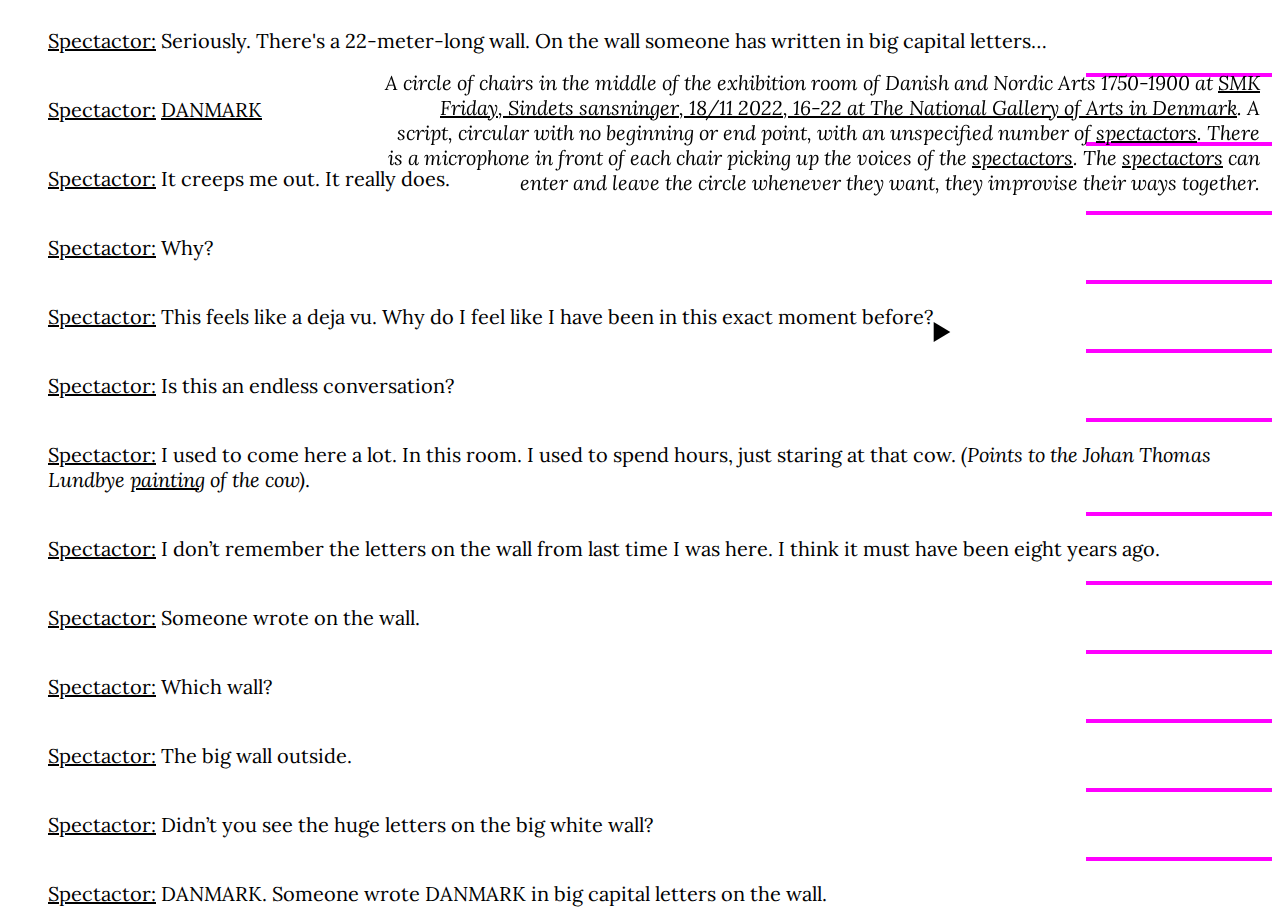
==== commit 6a05dc68: "Update 2022-11-18-sick-of-nationalism.html" ====
--- a/events/2022-11-18-sick-of-nationalism.html
+++ b/events/2022-11-18-sick-of-nationalism.html
@@ -72,7 +72,7 @@
   background-repeat:no-repeat;
   background-position:center;
   background-size:20px;
-  background-color: gainsboro;
+  background-color: none;
 }
 .play {
   background-image: url([data-uri]);
@@ -117,7 +117,7 @@
 
 	
 <audio id="track">
-  <source src="https://naarduikkeerher.dk/sick-of-nationalism.mp3" type="audio/mpeg" />
+  <source src="https://naarduikkeerher.dk/sick-of-nationalism.mp3"  />
 </audio>
 
 <div id="player-container">
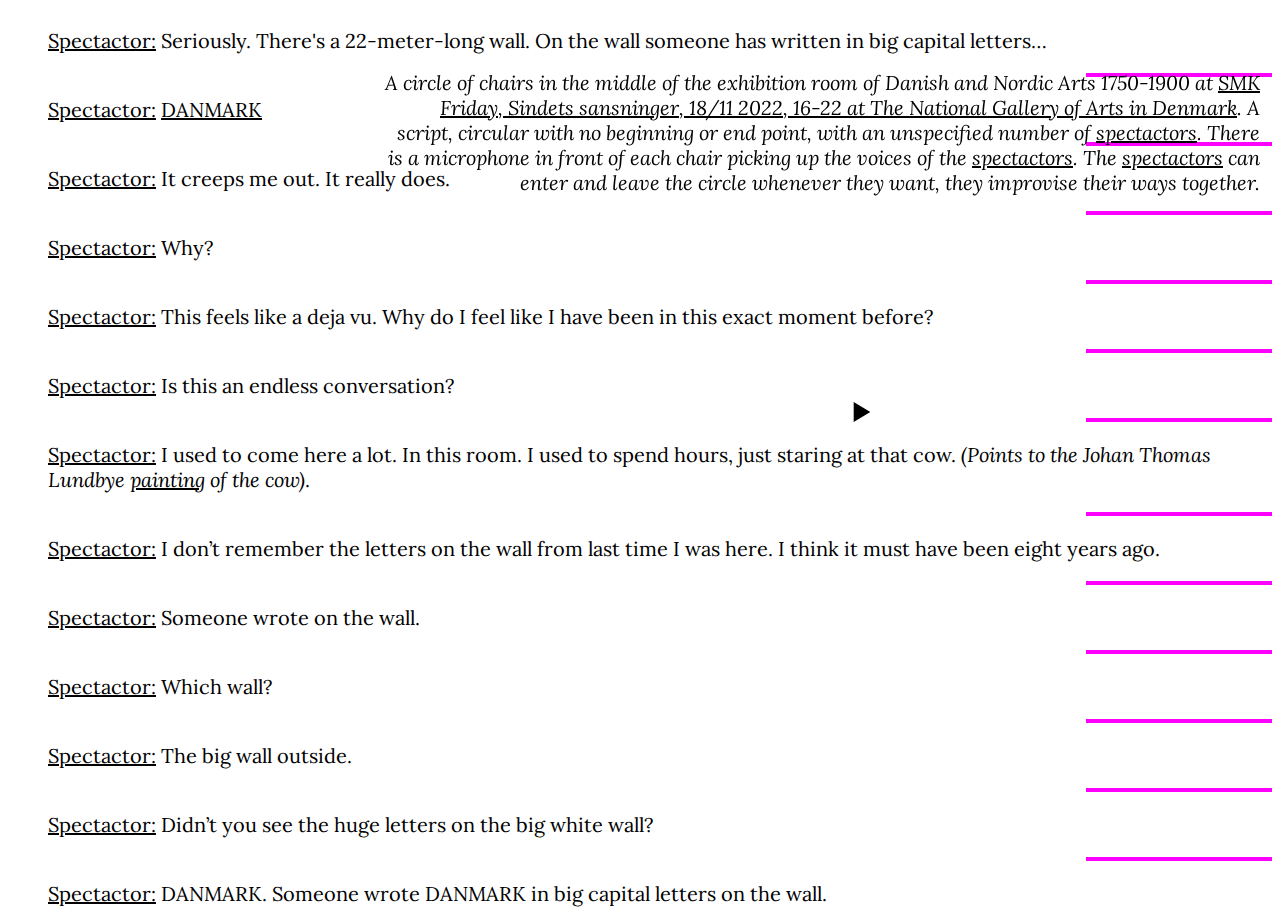
==== commit f6ba5b44: "Update 2022-11-18-sick-of-nationalism.html" ====
--- a/events/2022-11-18-sick-of-nationalism.html
+++ b/events/2022-11-18-sick-of-nationalism.html
@@ -61,8 +61,8 @@
 #player-container #play-pause {
   cursor: pointer;
   text-indent: -999999px;
-  height:40px;
-  width: 40px;
+  height:200px;
+  width: 200px;
   padding: 12px 18px;
   z-index: 2;
     background-image: url([data-uri]);
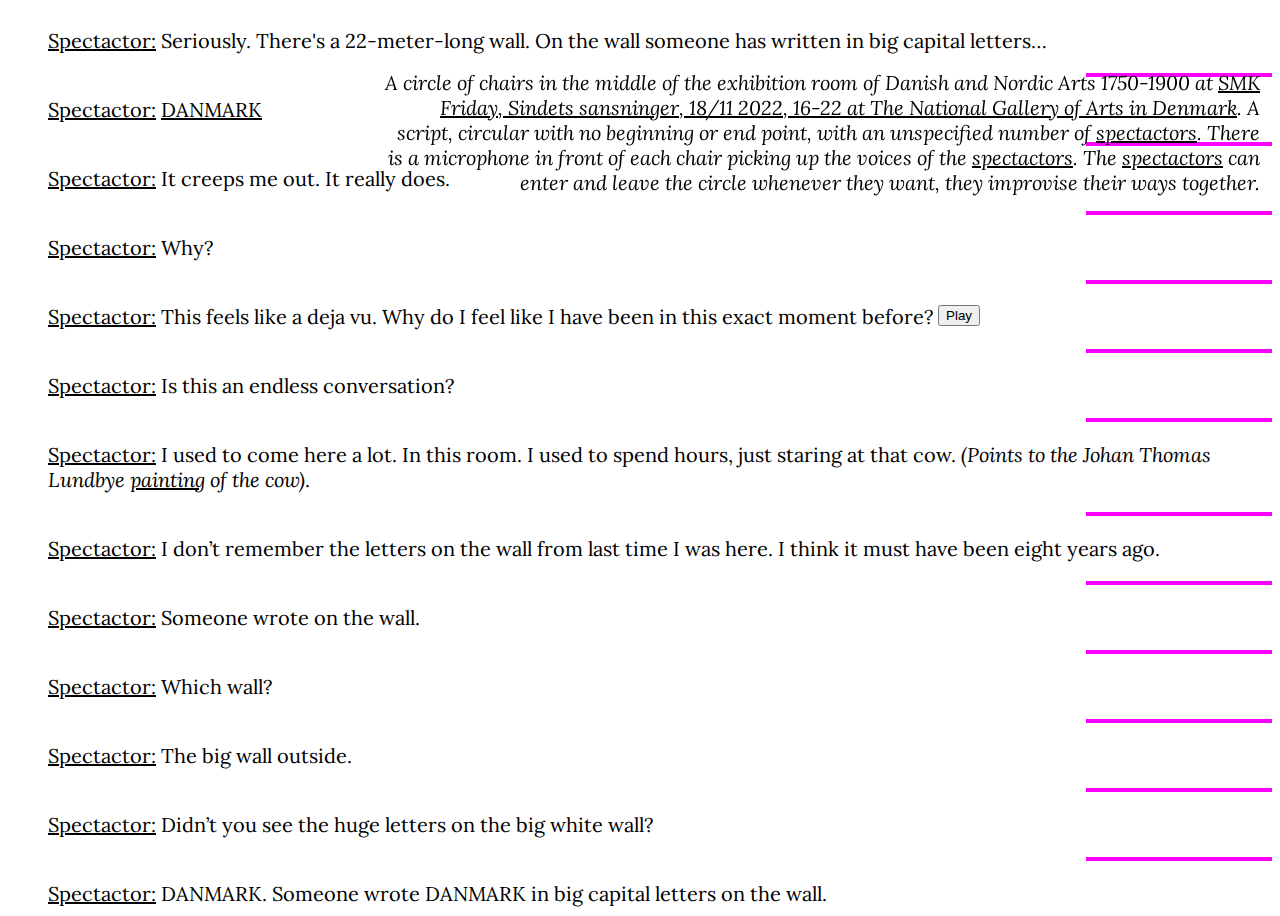
==== commit 9c6a7e65: "Update 2022-11-18-sick-of-nationalism.html" ====
--- a/events/2022-11-18-sick-of-nationalism.html
+++ b/events/2022-11-18-sick-of-nationalism.html
@@ -61,8 +61,8 @@
 #player-container #play-pause {
   cursor: pointer;
   text-indent: -999999px;
-  height:200px;
-  width: 200px;
+  height:40;
+  width: 40;
   padding: 12px 18px;
   z-index: 2;
     background-image: url([data-uri]);
@@ -86,43 +86,33 @@
 		
    	</head>
 	<body>
+
+	
+<script>
+document.getElementById("playAudio").addEventListener("click", function(){
+	var audio = document.getElementById('testAudio');
+  if(this.className == 'is-playing'){
+    this.className = "";
+    this.innerHTML = "Play"
+    audio.pause();
+  }else{
+    this.className = "is-playing";
+    this.innerHTML = "Pause";
+    audio.play();
+  }
+
+});
+
+	</script>	
+
         <div id="wrapper" class="flex-center">
 	
 <div style="position:fixed; right:300px; top:300px">
 	
-<script>
-var track = document.getElementById('track');
-
-var controlBtn = document.getElementById('play-pause');
-
-function playPause() {
-    if (track.paused) {
-        track.play();
-        //controlBtn.textContent = "Pause";
-        controlBtn.className = "pause";
-    } else { 
-        track.pause();
-         //controlBtn.textContent = "Play";
-        controlBtn.className = "play";
-    }
-}
-
-controlBtn.addEventListener("click", playPause);
-track.addEventListener("ended", function() {
-  controlBtn.className = "play";
-});
-
-	</script>	
-
-
-	
-<audio id="track">
-  <source src="https://naarduikkeerher.dk/sick-of-nationalism.mp3"  />
+<audio id="testAudio" hidden src="https://naarduikkeerher.dk/sick-of-nationalism.mp3" type="audio/mpeg">
 </audio>
 
-<div id="player-container">
-  <div id="play-pause" class="play">Play</div>
-</div>	
+<button id="playAudio">Play</button>
 
 
 </div>
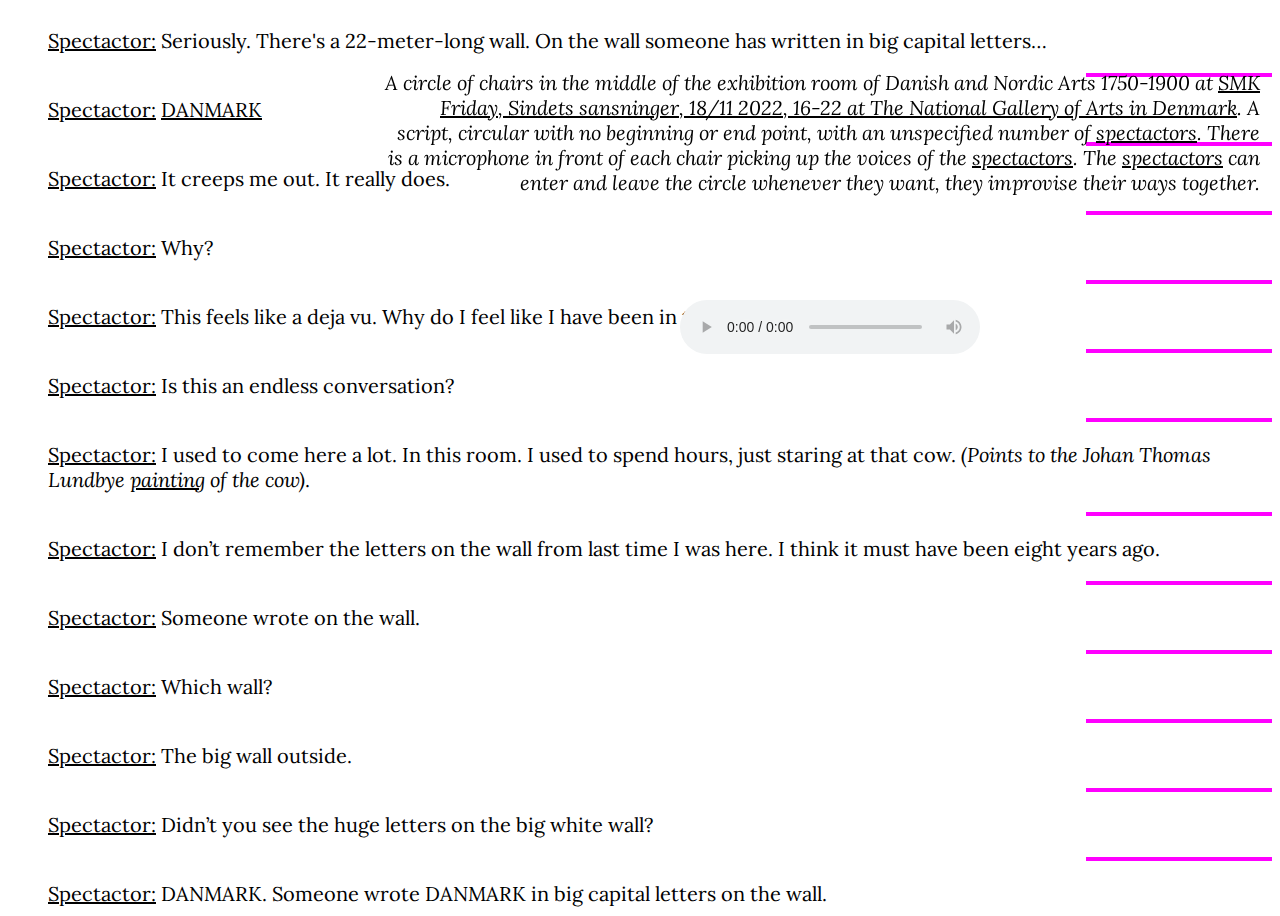
==== commit a401fe96: "Update 2022-11-18-sick-of-nationalism.html" ====
--- a/events/2022-11-18-sick-of-nationalism.html
+++ b/events/2022-11-18-sick-of-nationalism.html
@@ -58,28 +58,6 @@
   list-style-type: none;
 }
 			
-#player-container #play-pause {
-  cursor: pointer;
-  text-indent: -999999px;
-  height:40;
-  width: 40;
-  padding: 12px 18px;
-  z-index: 2;
-    background-image: url([data-uri]);
-    background-repeat: no-repeat!important;
-    background-position: center;
-    background-size: 16px;
-  background-repeat:no-repeat;
-  background-position:center;
-  background-size:20px;
-  background-color: none;
-}
-.play {
-  background-image: url([data-uri]);
-}
-.pause {
-   background-image: url([data-uri])!important;
-}
 			
 	</style>
 		
@@ -88,31 +66,14 @@
 	<body>
 
 	
-<script>
-document.getElementById("playAudio").addEventListener("click", function(){
-	var audio = document.getElementById('testAudio');
-  if(this.className == 'is-playing'){
-    this.className = "";
-    this.innerHTML = "Play"
-    audio.pause();
-  }else{
-    this.className = "is-playing";
-    this.innerHTML = "Pause";
-    audio.play();
-  }
-
-});
-
-	</script>	
 
         <div id="wrapper" class="flex-center">
 	
 <div style="position:fixed; right:300px; top:300px">
 	
-<audio id="testAudio" hidden src="https://naarduikkeerher.dk/sick-of-nationalism.mp3" type="audio/mpeg">
+<audio controls controlsList="nodownload noplaybackrate"><source src="https://naarduikkeerher.dk/sick-of-nationalism.mp3" type="audio/mpeg"></audio>
+
 </audio>
-
-<button id="playAudio">Play</button>
 
 
 </div>
